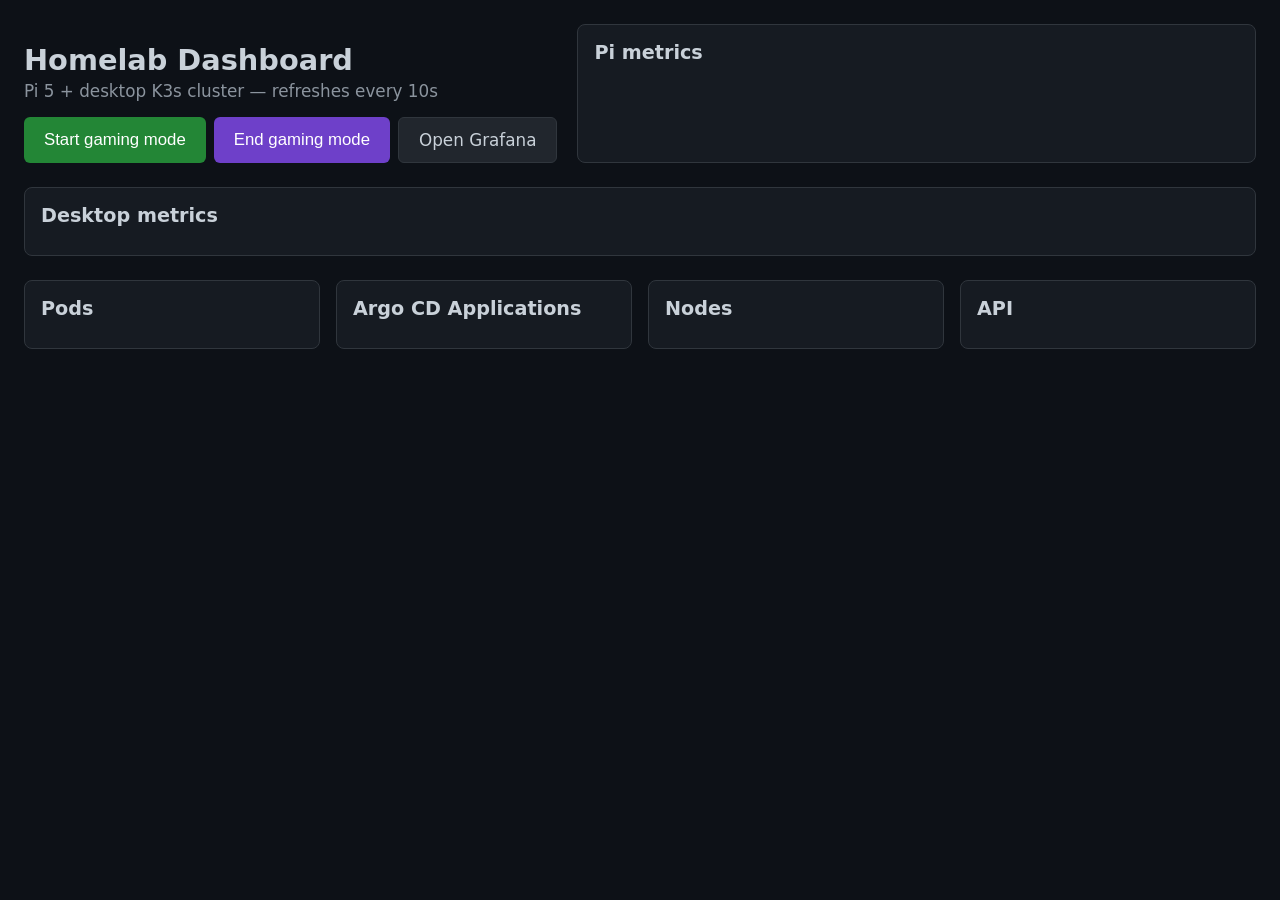
==== apps/dashboard/app/static/index.html @ 510648cd "Add desktop node metrics card alongside Pi metrics Refactored prometheus.py to share query/gather lo" ====
<!doctype html>
<html lang="en">
<head>
<meta charset="utf-8">
<title>Homelab Dashboard</title>
<style>
  :root { color-scheme: dark; }
  body { font-family: -apple-system, system-ui, sans-serif; background: #0d1117; color: #c9d1d9; margin: 0; padding: 24px; font-size: 18px; }
  h1 { font-size: 1.8rem; margin-bottom: 4px; }
  .sub { color: #8b949e; font-size: 1.05rem; }
  .top-row { display: flex; gap: 20px; align-items: stretch; margin-bottom: 24px; flex-wrap: wrap; }
  .top-left { display: flex; flex-direction: column; gap: 16px; flex: 0 0 auto; }
  .top-right { flex: 1; min-width: 320px; }
  .header-actions { display: flex; gap: 8px; flex-wrap: wrap; }
  .grid { display: grid; grid-template-columns: repeat(auto-fit, minmax(280px, 1fr)); gap: 16px; margin-bottom: 24px; align-items: start; }
  .card { background: #161b22; border: 1px solid #30363d; border-radius: 8px; padding: 16px; }
  .card h2 { font-size: 1.2rem; margin: 0 0 12px; color: #c9d1d9; }
  .row { display: flex; justify-content: space-between; align-items: center; padding: 6px 10px; border: 1px solid #21262d; border-radius: 6px; font-size: 1rem; gap: 8px; margin-bottom: 4px; }
  .row:last-child { margin-bottom: 0; }
  .row > span:first-child { overflow: hidden; text-overflow: ellipsis; white-space: nowrap; min-width: 0; }
  .row > span:last-child { flex-shrink: 0; }
  .dot { display: inline-block; width: 10px; height: 10px; border-radius: 50%; margin-right: 8px; }
  .ok { background: #3fb950; }
  .bad { background: #f85149; }
  .warn { background: #d29922; }
  .muted { color: #8b949e; font-size: 0.95rem; }
  button { background: #238636; color: white; border: none; border-radius: 6px; padding: 12px 20px; font-size: 1.05rem; cursor: pointer; }
  button.off { background: #6e40c9; }
  button:disabled { background: #30363d; cursor: not-allowed; }
  .button-link { background: #21262d; color: #c9d1d9; border: 1px solid #30363d; border-radius: 6px; padding: 12px 20px; font-size: 1.05rem; text-decoration: none; display: inline-flex; align-items: center; }
  .button-link:hover { background: #30363d; }
  #gaming-output { white-space: pre-wrap; background: #010409; border: 1px solid #30363d; border-radius: 6px; padding: 12px; margin-top: 12px; font-family: ui-monospace, monospace; font-size: 0.9rem; max-height: 300px; overflow-y: auto; display: none; }
  .stat-grid { display: grid; grid-template-columns: repeat(auto-fit, minmax(150px, 1fr)); gap: 16px; }
  .stat-tile { display: flex; flex-direction: column; justify-content: center; gap: 10px; background: #0d1117; border: 1px solid #21262d; border-left: 3px solid #30363d; border-radius: 6px; padding: 20px; min-height: 140px; }
  .stat-label { font-size: 0.85rem; color: #8b949e; text-transform: uppercase; letter-spacing: 0.04em; }
  .stat-num { font-size: 2.4rem; font-weight: 600; font-variant-numeric: tabular-nums; line-height: 1.15; letter-spacing: -0.01em; }
  .stat-sub { font-size: 0.85rem; color: #8b949e; }
  .bar-track { background: #21262d; border-radius: 6px; height: 7px; overflow: hidden; }
  .bar-fill { height: 100%; border-radius: 6px; transition: width 0.5s ease, background-color 0.5s ease; }
  .compact .stat-tile { padding: 12px; min-height: auto; gap: 6px; }
  .compact .stat-num { font-size: 1.6rem; }
</style>
</head>
<body>
  <div class="top-row">
    <div class="top-left">
      <div class="header">
        <h1>Homelab Dashboard</h1>
        <div class="sub">Pi 5 + desktop K3s cluster — refreshes every 10s</div>
      </div>
      <div class="header-actions">
        <button id="btn-on" onclick="runGaming('on')">Start gaming mode</button>
        <button id="btn-off" class="off" onclick="runGaming('off')">End gaming mode</button>
        <a class="button-link" href="http://grafana.home" target="_blank" rel="noopener">Open Grafana</a>
      </div>
      <div id="gaming-output"></div>
    </div>
    <div class="card top-right">
      <h2>Pi metrics</h2>
      <div id="pi-metrics" class="compact"></div>
    </div>
  </div>

  <div class="card" style="margin-bottom: 24px;">
    <h2>Desktop metrics</h2>
    <div id="desktop-metrics" class="compact"></div>
  </div>

  <div class="grid">
    <div class="card">
      <h2>Pods</h2>
      <div id="pods"></div>
    </div>
    <div class="card">
      <h2>Argo CD Applications</h2>
      <div id="argo-apps"></div>
    </div>
    <div class="card">
      <h2>Nodes</h2>
      <div id="nodes"></div>
    </div>
    <div class="card">
      <h2>API</h2>
      <div id="api-health"></div>
    </div>
  </div>

<script>
function dot(cls) { return `<span class="dot ${cls}"></span>`; }

function fmtBytesPerSec(v) {
  if (v === null || v === undefined) return 'n/a';
  const units = ['B/s', 'KB/s', 'MB/s', 'GB/s'];
  let i = 0;
  while (v >= 1024 && i < units.length - 1) { v /= 1024; i++; }
  return `${v.toFixed(1)} ${units[i]}`;
}

function fmtNum(v, digits = 1) {
  return (v === null || v === undefined) ? 'n/a' : v.toFixed(digits);
}

function severityColor(v, warn, bad) {
  return v == null ? '#8b949e' : (v >= bad ? '#f85149' : (v >= warn ? '#d29922' : '#3fb950'));
}

function bar(pct, color) {
  const clamped = Math.max(0, Math.min(100, pct));
  return `<div class="bar-track"><div class="bar-fill" style="width:${clamped}%;background:${color}"></div></div>`;
}

function renderMetricsCard(elementId, metrics, { cores, showTemp }) {
  const m = metrics || {};
  const loadColor = severityColor(m.load1, cores * 0.5, cores);
  const oomColor = m.oom_kills ? '#f85149' : '#3fb950';

  const tempTile = showTemp ? (() => {
    const tempColor = severityColor(m.cpu_temp_c, 60, 80);
    return `
      <div class="stat-tile" style="border-left-color:${tempColor}">
        <span class="stat-label">CPU temp</span>
        <span class="stat-num" style="color:${tempColor}">${m.cpu_temp_c != null ? m.cpu_temp_c.toFixed(1) + ' °C' : 'n/a'}</span>
        ${bar(m.cpu_temp_c != null ? m.cpu_temp_c : 0, tempColor)}
      </div>
    `;
  })() : '';

  document.getElementById(elementId).innerHTML = `
    <div class="stat-grid">
      ${tempTile}
      <div class="stat-tile" style="border-left-color:${loadColor}">
        <span class="stat-label">Load (1m)</span>
        <span class="stat-num" style="color:${loadColor}">${fmtNum(m.load1)}</span>
        ${bar(m.load1 != null ? (m.load1 / cores) * 100 : 0, loadColor)}
        <span class="stat-sub">5m ${fmtNum(m.load5)} · 15m ${fmtNum(m.load15)}</span>
      </div>
      <div class="stat-tile" style="border-left-color:#58a6ff">
        <span class="stat-label">Network RX / TX</span>
        <span class="stat-num">${fmtBytesPerSec(m.net_rx_bytes_per_sec)}</span>
        <span class="stat-sub">TX ${fmtBytesPerSec(m.net_tx_bytes_per_sec)}</span>
      </div>
      <div class="stat-tile" style="border-left-color:#58a6ff">
        <span class="stat-label">Disk read / write</span>
        <span class="stat-num">${fmtBytesPerSec(m.disk_read_bytes_per_sec)}</span>
        <span class="stat-sub">write ${fmtBytesPerSec(m.disk_write_bytes_per_sec)}</span>
      </div>
      <div class="stat-tile" style="border-left-color:${oomColor}">
        <span class="stat-label">OOM kills</span>
        <span class="stat-num" style="color:${oomColor}">${m.oom_kills != null ? m.oom_kills : 'n/a'}</span>
      </div>
    </div>
  `;
}

async function refresh() {
  try {
    const res = await fetch('/api/status');
    const data = await res.json();

    document.getElementById('nodes').innerHTML = data.nodes.map(n => `
      <div class="row">
        <span>${dot(n.ready ? 'ok' : 'bad')}${n.name}</span>
        <span class="muted">${n.ready ? 'Ready' : 'NotReady'}${n.schedulable ? '' : ', cordoned'}</span>
      </div>
    `).join('') || '<div class="muted">no data</div>';

    document.getElementById('argo-apps').innerHTML = data.argo_apps.map(a => `
      <div class="row">
        <span>${dot(a.sync_status === 'Synced' && a.health_status === 'Healthy' ? 'ok' : 'warn')}${a.name}</span>
        <span class="muted">${a.sync_status} / ${a.health_status}</span>
      </div>
    `).join('') || '<div class="muted">no data</div>';

    const api = data.api_health;
    document.getElementById('api-health').innerHTML = api.reachable
      ? `<div class="row">${dot(api.status_code === 200 ? 'ok' : 'bad')}api.home/health<span class="muted">HTTP ${api.status_code}</span></div>`
      : `<div class="row">${dot('bad')}api.home/health<span class="muted">unreachable</span></div>`;

    const podsByStatus = {};
    data.pods.forEach(p => {
      const key = p.phase === 'Running' && p.ready === p.total ? 'ok' : (p.phase === 'Succeeded' ? 'muted' : 'bad');
      podsByStatus[key] = (podsByStatus[key] || 0) + 1;
    });
    document.getElementById('pods').innerHTML = data.pods.map(p => `
      <div class="row">
        <span title="${p.name}">${dot(p.phase === 'Running' && p.ready === p.total ? 'ok' : (p.phase === 'Succeeded' ? 'ok' : 'bad'))}${p.name}</span>
        <span class="muted">${p.namespace} · ${p.ready}/${p.total} · ${p.node || '?'}</span>
      </div>
    `).join('') || '<div class="muted">no data</div>';

    renderMetricsCard('pi-metrics', data.pi_metrics, { cores: 4, showTemp: true });
    renderMetricsCard('desktop-metrics', data.desktop_metrics, { cores: 28, showTemp: false });

    document.getElementById('btn-on').disabled = data.gaming_mode_active;
    document.getElementById('btn-off').disabled = !data.gaming_mode_active;
  } catch (e) {
    console.error('status refresh failed', e);
  }
}

async function runGaming(action) {
  const btnOn = document.getElementById('btn-on');
  const btnOff = document.getElementById('btn-off');
  const output = document.getElementById('gaming-output');
  btnOn.disabled = true;
  btnOff.disabled = true;
  output.style.display = 'block';
  output.textContent = `Running ${action === 'on' ? 'pregame' : 'postgame'}.ps1 over SSH — this can take up to ${action === 'on' ? '2' : '3'} minutes...`;

  try {
    const res = await fetch(`/api/gaming/${action}`, { method: 'POST' });
    const data = await res.json();
    output.textContent = (data.success ? '✔ succeeded\n\n' : '✘ failed\n\n') + (data.output || '');
  } catch (e) {
    output.textContent = 'Request failed: ' + e;
  } finally {
    btnOn.disabled = false;
    btnOff.disabled = false;
    refresh();
  }
}

refresh();
setInterval(refresh, 10000);
</script>
</body>
</html>
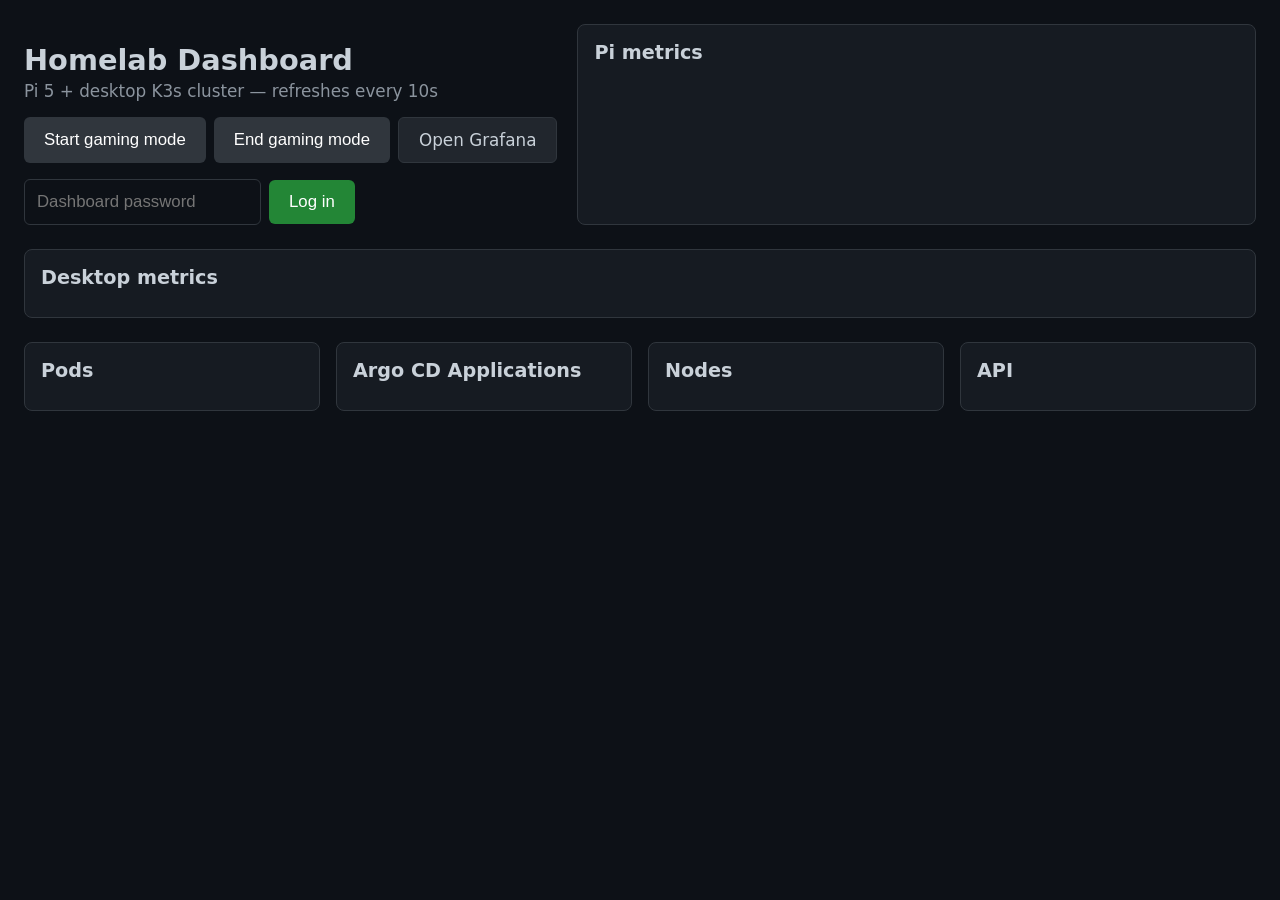
==== commit c3b56399: "Require a session for the gaming-mode endpoints /api/gaming/on and /api/gaming/off SSH to the deskto" ====
--- a/apps/dashboard/app/static/index.html
+++ b/apps/dashboard/app/static/index.html
@@ -29,6 +29,10 @@
   button:disabled { background: #30363d; cursor: not-allowed; }
   .button-link { background: #21262d; color: #c9d1d9; border: 1px solid #30363d; border-radius: 6px; padding: 12px 20px; font-size: 1.05rem; text-decoration: none; display: inline-flex; align-items: center; }
   .button-link:hover { background: #30363d; }
+  #login-row { display: none; gap: 8px; align-items: center; flex-wrap: wrap; }
+  #login-row input { background: #0d1117; color: #c9d1d9; border: 1px solid #30363d; border-radius: 6px; padding: 12px; font-size: 1.05rem; }
+  #login-error { color: #f85149; font-size: 0.95rem; }
+  #auth-note { color: #8b949e; font-size: 0.95rem; display: none; }
   #gaming-output { white-space: pre-wrap; background: #010409; border: 1px solid #30363d; border-radius: 6px; padding: 12px; margin-top: 12px; font-family: ui-monospace, monospace; font-size: 0.9rem; max-height: 300px; overflow-y: auto; display: none; }
   .stat-grid { display: grid; grid-template-columns: repeat(auto-fit, minmax(150px, 1fr)); gap: 16px; }
   .stat-tile { display: flex; flex-direction: column; justify-content: center; gap: 10px; background: #0d1117; border: 1px solid #21262d; border-left: 3px solid #30363d; border-radius: 6px; padding: 20px; min-height: 140px; }
@@ -52,7 +56,14 @@
         <button id="btn-on" onclick="runGaming('on')">Start gaming mode</button>
         <button id="btn-off" class="off" onclick="runGaming('off')">End gaming mode</button>
         <a class="button-link" href="http://grafana.home" target="_blank" rel="noopener">Open Grafana</a>
-      </div>
+        <button id="btn-logout" class="button-link" onclick="logout()" style="display:none;">Log out</button>
+      </div>
+      <form id="login-row" onsubmit="login(event)">
+        <input id="login-password" type="password" autocomplete="current-password" placeholder="Dashboard password">
+        <button type="submit">Log in</button>
+        <span id="login-error"></span>
+      </form>
+      <div id="auth-note"></div>
       <div id="gaming-output"></div>
     </div>
     <div class="card top-right">
@@ -63,6 +74,7 @@
 
   <div class="card" style="margin-bottom: 24px;">
     <h2>Desktop metrics</h2>
+    <div id="cross-node-status" style="margin-bottom: 12px;"></div>
     <div id="desktop-metrics" class="compact"></div>
   </div>
 
@@ -191,10 +203,88 @@
     renderMetricsCard('pi-metrics', data.pi_metrics, { cores: 4, showTemp: true });
     renderMetricsCard('desktop-metrics', data.desktop_metrics, { cores: 28, showTemp: false });
 
-    document.getElementById('btn-on').disabled = data.gaming_mode_active;
-    document.getElementById('btn-off').disabled = !data.gaming_mode_active;
+    const crossNode = data.cross_node_status;
+    const crossNodeDot = crossNode === 'up' ? 'ok' : (crossNode === 'down' ? 'bad' : 'warn');
+    const crossNodeLabel = crossNode === 'up' ? 'Up' : (crossNode === 'down' ? 'Down — pods here can\'t reach the Pi' : 'Unknown — no desktop pods to check right now');
+    document.getElementById('cross-node-status').innerHTML = `
+      <div class="row">
+        <span>${dot(crossNodeDot)}Cross-node networking</span>
+        <span class="muted">${crossNodeLabel}</span>
+      </div>
+    `;
+
+    gamingModeActive = data.gaming_mode_active;
+    applyAuthState();
   } catch (e) {
     console.error('status refresh failed', e);
+  }
+}
+
+// Sent with every state-changing request. The JSON content type is what
+// makes these non-simple, so a cross-origin copy of this call has to clear
+// a preflight the server never answers - a second line behind the session
+// cookie, not a replacement for it.
+const JSON_POST = { method: 'POST', headers: { 'Content-Type': 'application/json' }, body: '{}' };
+
+let authed = false;
+let authConfigured = true;
+let gamingModeActive = false;
+
+function applyAuthState() {
+  document.getElementById('btn-on').disabled = !authed || gamingModeActive;
+  document.getElementById('btn-off').disabled = !authed || !gamingModeActive;
+  document.getElementById('btn-logout').style.display = authed ? 'inline-flex' : 'none';
+  document.getElementById('login-row').style.display = (!authed && authConfigured) ? 'flex' : 'none';
+
+  const note = document.getElementById('auth-note');
+  if (!authConfigured) {
+    note.style.display = 'block';
+    note.textContent = 'Gaming mode is unavailable: the dashboard-auth Secret has not been applied. See docs/dashboard.md.';
+  } else {
+    note.style.display = 'none';
+  }
+}
+
+async function refreshSession() {
+  try {
+    const res = await fetch('/api/session');
+    const data = await res.json();
+    authed = data.authenticated;
+    authConfigured = data.configured;
+  } catch (e) {
+    authed = false;
+  }
+  applyAuthState();
+}
+
+async function login(event) {
+  event.preventDefault();
+  const input = document.getElementById('login-password');
+  const error = document.getElementById('login-error');
+  error.textContent = '';
+
+  try {
+    const res = await fetch('/api/login', {
+      method: 'POST',
+      headers: { 'Content-Type': 'application/json' },
+      body: JSON.stringify({ password: input.value }),
+    });
+    if (!res.ok) {
+      error.textContent = res.status === 401 ? 'Incorrect password.' : `Login failed (HTTP ${res.status}).`;
+      return;
+    }
+    input.value = '';
+    await refreshSession();
+  } catch (e) {
+    error.textContent = 'Login request failed: ' + e;
+  }
+}
+
+async function logout() {
+  try {
+    await fetch('/api/logout', JSON_POST);
+  } finally {
+    await refreshSession();
   }
 }
 
@@ -208,18 +298,24 @@
   output.textContent = `Running ${action === 'on' ? 'pregame' : 'postgame'}.ps1 over SSH — this can take up to ${action === 'on' ? '2' : '3'} minutes...`;
 
   try {
-    const res = await fetch(`/api/gaming/${action}`, { method: 'POST' });
+    const res = await fetch(`/api/gaming/${action}`, JSON_POST);
+    if (res.status === 401) {
+      output.textContent = 'Session expired — log in again.';
+      await refreshSession();
+      return;
+    }
     const data = await res.json();
     output.textContent = (data.success ? '✔ succeeded\n\n' : '✘ failed\n\n') + (data.output || '');
   } catch (e) {
     output.textContent = 'Request failed: ' + e;
   } finally {
-    btnOn.disabled = false;
-    btnOff.disabled = false;
+    applyAuthState();
     refresh();
   }
 }
 
+applyAuthState();
+refreshSession();
 refresh();
 setInterval(refresh, 10000);
 </script>
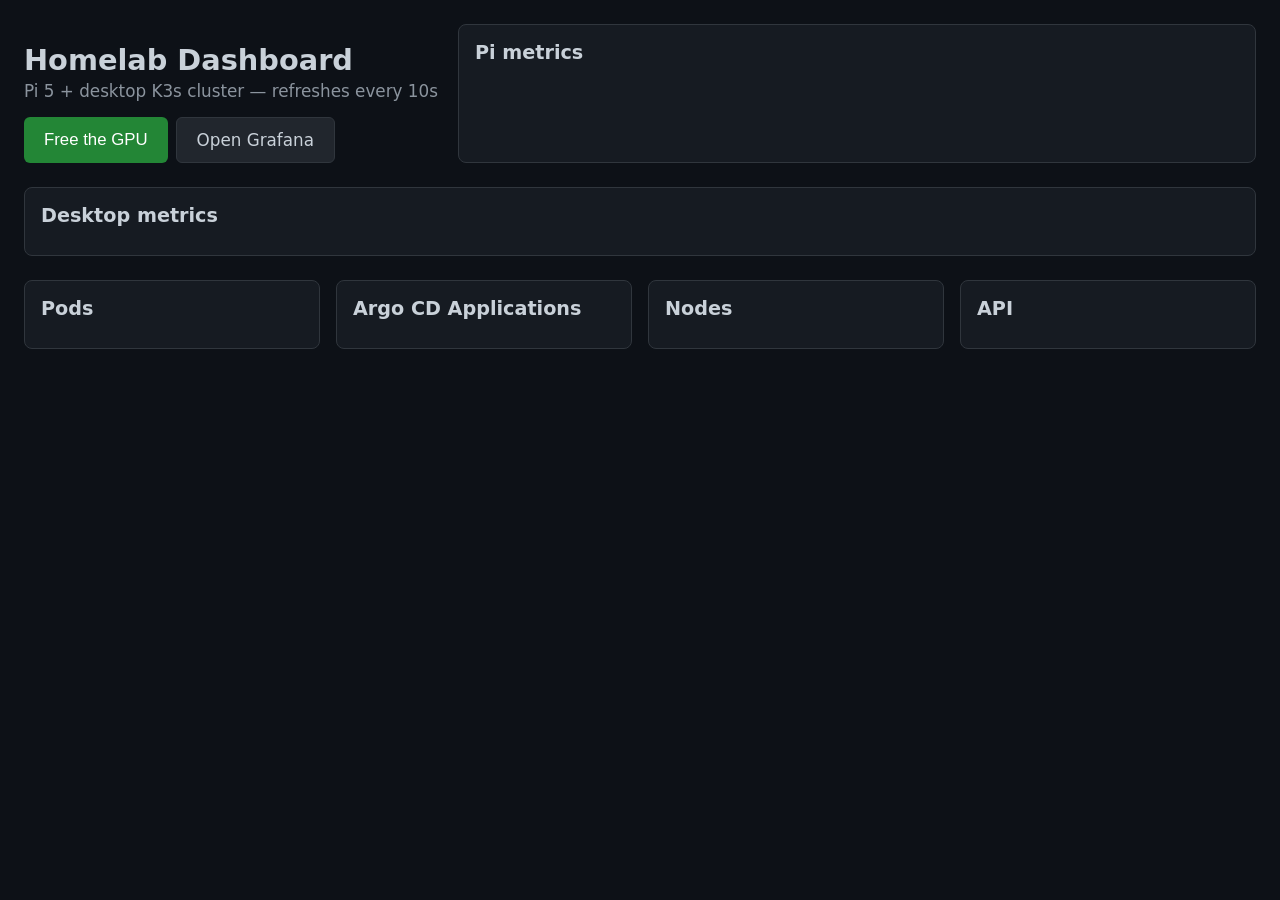
==== commit 42151d79: "Replace gaming mode's SSH path with an Ollama API call Both scripts cordoned and drained desktop-j1g" ====
--- a/apps/dashboard/app/static/index.html
+++ b/apps/dashboard/app/static/index.html
@@ -33,7 +33,7 @@
   #login-row input { background: #0d1117; color: #c9d1d9; border: 1px solid #30363d; border-radius: 6px; padding: 12px; font-size: 1.05rem; }
   #login-error { color: #f85149; font-size: 0.95rem; }
   #auth-note { color: #8b949e; font-size: 0.95rem; display: none; }
-  #gaming-output { white-space: pre-wrap; background: #010409; border: 1px solid #30363d; border-radius: 6px; padding: 12px; margin-top: 12px; font-family: ui-monospace, monospace; font-size: 0.9rem; max-height: 300px; overflow-y: auto; display: none; }
+  #gpu-output { white-space: pre-wrap; background: #010409; border: 1px solid #30363d; border-radius: 6px; padding: 12px; margin-top: 12px; font-family: ui-monospace, monospace; font-size: 0.9rem; max-height: 300px; overflow-y: auto; display: none; }
   .stat-grid { display: grid; grid-template-columns: repeat(auto-fit, minmax(150px, 1fr)); gap: 16px; }
   .stat-tile { display: flex; flex-direction: column; justify-content: center; gap: 10px; background: #0d1117; border: 1px solid #21262d; border-left: 3px solid #30363d; border-radius: 6px; padding: 20px; min-height: 140px; }
   .stat-label { font-size: 0.85rem; color: #8b949e; text-transform: uppercase; letter-spacing: 0.04em; }
@@ -53,8 +53,7 @@
         <div class="sub">Pi 5 + desktop K3s cluster — refreshes every 10s</div>
       </div>
       <div class="header-actions">
-        <button id="btn-on" onclick="runGaming('on')">Start gaming mode</button>
-        <button id="btn-off" class="off" onclick="runGaming('off')">End gaming mode</button>
+        <button id="btn-release" onclick="releaseGpu()">Free the GPU</button>
         <a class="button-link" href="http://grafana.home" target="_blank" rel="noopener">Open Grafana</a>
         <button id="btn-logout" class="button-link" onclick="logout()" style="display:none;">Log out</button>
       </div>
@@ -64,7 +63,7 @@
         <span id="login-error"></span>
       </form>
       <div id="auth-note"></div>
-      <div id="gaming-output"></div>
+      <div id="gpu-output"></div>
     </div>
     <div class="card top-right">
       <h2>Pi metrics</h2>
@@ -213,7 +212,7 @@
       </div>
     `;
 
-    gamingModeActive = data.gaming_mode_active;
+    gpuModels = data.gpu_models;
     applyAuthState();
   } catch (e) {
     console.error('status refresh failed', e);
@@ -228,11 +227,19 @@
 
 let authed = false;
 let authConfigured = true;
-let gamingModeActive = false;
+let gpuModels = null;
 
 function applyAuthState() {
-  document.getElementById('btn-on').disabled = !authed || gamingModeActive;
-  document.getElementById('btn-off').disabled = !authed || !gamingModeActive;
+  // Enabled whenever you are logged in, including when nothing is
+  // resident. Ollama evicts on its own after an idle period, so pressing
+  // this on an already-idle GPU is a harmless no-op rather than an error,
+  // and greying it out would only raise the question of why.
+  const btn = document.getElementById('btn-release');
+  btn.disabled = !authed;
+  const n = Array.isArray(gpuModels) ? gpuModels.length : null;
+  btn.textContent = n === null ? 'Free the GPU'
+    : n === 0 ? 'Free the GPU (idle)'
+    : 'Free the GPU (' + n + ' model' + (n > 1 ? 's' : '') + ' resident)';
   document.getElementById('btn-logout').style.display = authed ? 'inline-flex' : 'none';
   document.getElementById('login-row').style.display = (!authed && authConfigured) ? 'flex' : 'none';
 
@@ -288,24 +295,37 @@
   }
 }
 
-async function runGaming(action) {
-  const btnOn = document.getElementById('btn-on');
-  const btnOff = document.getElementById('btn-off');
-  const output = document.getElementById('gaming-output');
-  btnOn.disabled = true;
-  btnOff.disabled = true;
+async function releaseGpu() {
+  const btn = document.getElementById('btn-release');
+  const output = document.getElementById('gpu-output');
+  btn.disabled = true;
   output.style.display = 'block';
-  output.textContent = `Running ${action === 'on' ? 'pregame' : 'postgame'}.ps1 over SSH — this can take up to ${action === 'on' ? '2' : '3'} minutes...`;
-
-  try {
-    const res = await fetch(`/api/gaming/${action}`, JSON_POST);
+  output.textContent = 'Evicting resident models from VRAM...';
+
+  try {
+    const res = await fetch('/api/gpu/release', JSON_POST);
     if (res.status === 401) {
       output.textContent = 'Session expired — log in again.';
       await refreshSession();
       return;
     }
     const data = await res.json();
-    output.textContent = (data.success ? '✔ succeeded\n\n' : '✘ failed\n\n') + (data.output || '');
+    if (res.status === 502) {
+      output.textContent = '✘ ' + (data.detail || 'Ollama unreachable');
+      return;
+    }
+    const gb = (data.vram_freed_bytes || 0) / 1073741824;
+    if (data.success && data.evicted.length === 0) {
+      output.textContent = '✔ GPU was already idle — nothing resident.';
+    } else if (data.success) {
+      output.textContent = '✔ Freed ' + gb.toFixed(1) + ' GB — evicted ' + data.evicted.join(', ') + '.';
+    } else {
+      output.textContent = '✘ Still resident: ' + data.still_loaded.join(', ')
+        + '
+
+' + (data.errors || []).join('
+');
+    }
   } catch (e) {
     output.textContent = 'Request failed: ' + e;
   } finally {
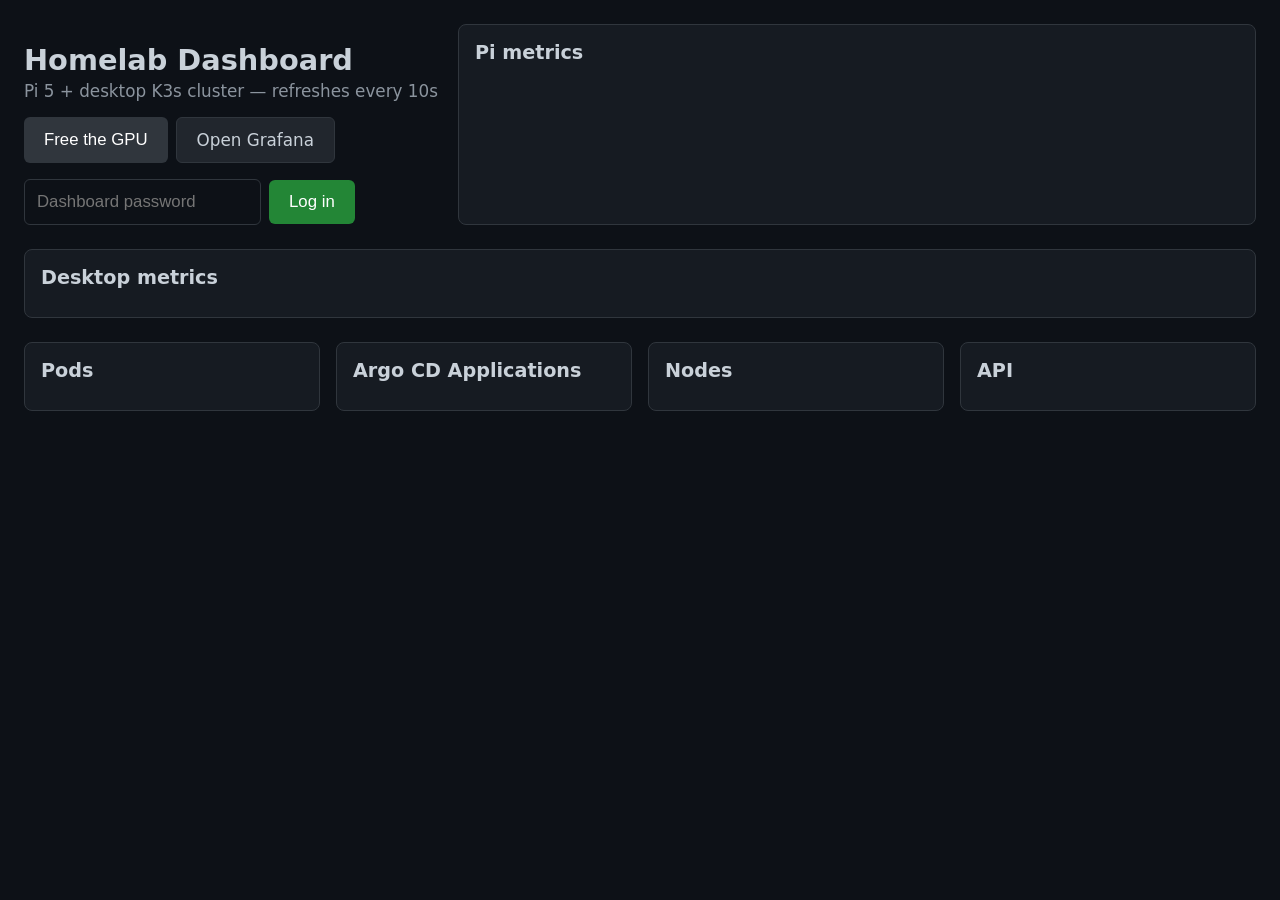
==== commit e8e0377e: "Fix the dashboard JS broken by escaped newlines The page rendered nothing. A SyntaxError killed the " ====
--- a/apps/dashboard/app/static/index.html
+++ b/apps/dashboard/app/static/index.html
@@ -246,7 +246,7 @@
   const note = document.getElementById('auth-note');
   if (!authConfigured) {
     note.style.display = 'block';
-    note.textContent = 'Gaming mode is unavailable: the dashboard-auth Secret has not been applied. See docs/dashboard.md.';
+    note.textContent = 'The GPU control is unavailable: the dashboard-auth Secret has not been applied. See docs/dashboard.md.';
   } else {
     note.style.display = 'none';
   }
@@ -320,11 +320,9 @@
     } else if (data.success) {
       output.textContent = '✔ Freed ' + gb.toFixed(1) + ' GB — evicted ' + data.evicted.join(', ') + '.';
     } else {
+      const nl = String.fromCharCode(10);
       output.textContent = '✘ Still resident: ' + data.still_loaded.join(', ')
-        + '
-
-' + (data.errors || []).join('
-');
+        + nl + nl + (data.errors || []).join(nl);
     }
   } catch (e) {
     output.textContent = 'Request failed: ' + e;
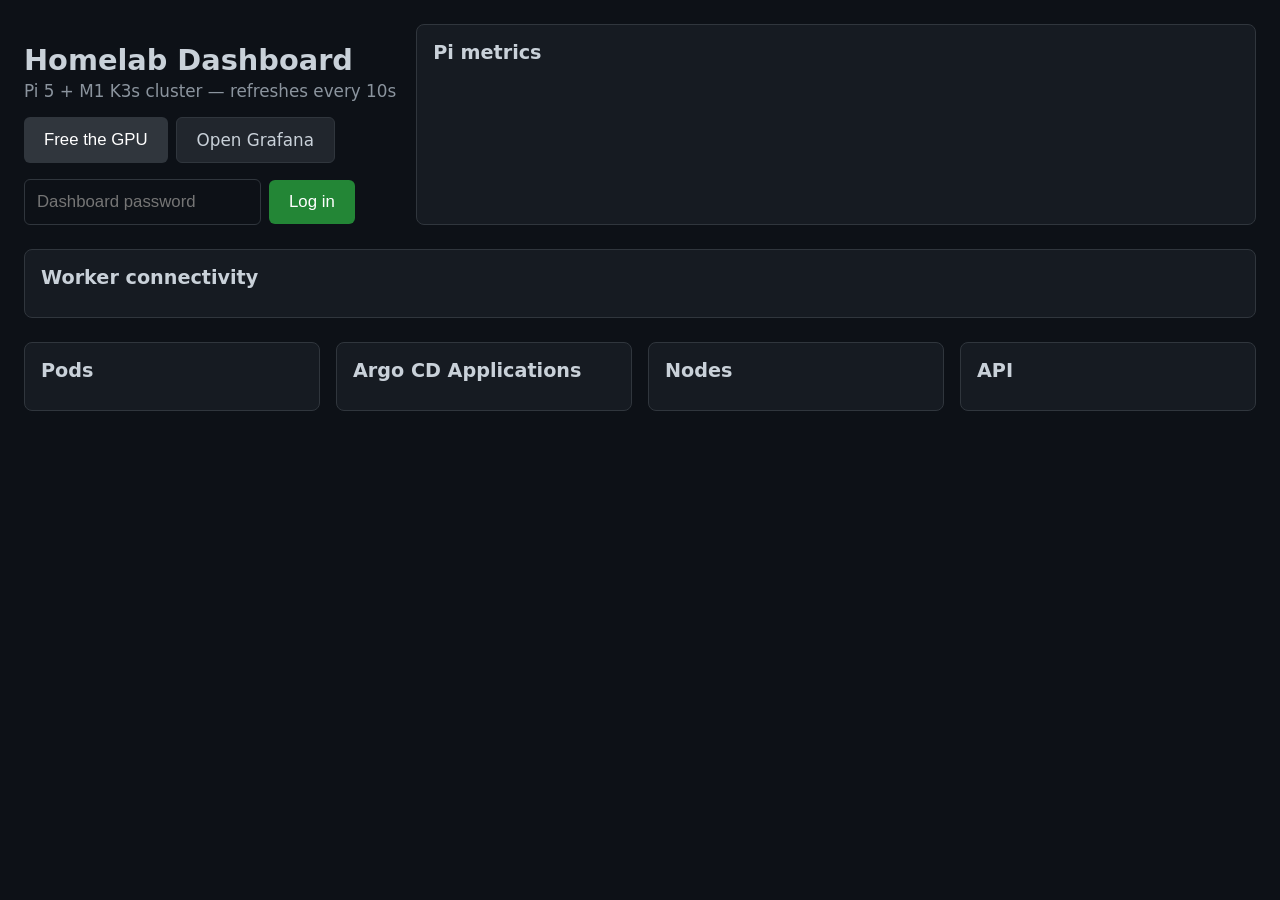
==== commit bf6b34c0: "Fix dashboard monitoring after M1 worker migration" ====
--- a/apps/dashboard/app/static/index.html
+++ b/apps/dashboard/app/static/index.html
@@ -50,7 +50,7 @@
     <div class="top-left">
       <div class="header">
         <h1>Homelab Dashboard</h1>
-        <div class="sub">Pi 5 + desktop K3s cluster — refreshes every 10s</div>
+        <div class="sub">Pi 5 + M1 K3s cluster — refreshes every 10s</div>
       </div>
       <div class="header-actions">
         <button id="btn-release" onclick="releaseGpu()">Free the GPU</button>
@@ -72,9 +72,8 @@
   </div>
 
   <div class="card" style="margin-bottom: 24px;">
-    <h2>Desktop metrics</h2>
+    <h2>Worker connectivity</h2>
     <div id="cross-node-status" style="margin-bottom: 12px;"></div>
-    <div id="desktop-metrics" class="compact"></div>
   </div>
 
   <div class="grid">
@@ -200,14 +199,13 @@
     `).join('') || '<div class="muted">no data</div>';
 
     renderMetricsCard('pi-metrics', data.pi_metrics, { cores: 4, showTemp: true });
-    renderMetricsCard('desktop-metrics', data.desktop_metrics, { cores: 28, showTemp: false });
 
     const crossNode = data.cross_node_status;
     const crossNodeDot = crossNode === 'up' ? 'ok' : (crossNode === 'down' ? 'bad' : 'warn');
-    const crossNodeLabel = crossNode === 'up' ? 'Up' : (crossNode === 'down' ? 'Down — pods here can\'t reach the Pi' : 'Unknown — no desktop pods to check right now');
+    const crossNodeLabel = crossNode === 'up' ? 'Worker pod scrapes succeeding' : (crossNode === 'down' ? 'A worker pod scrape is failing' : 'Unknown � no worker scrape data or monitoring unavailable');
     document.getElementById('cross-node-status').innerHTML = `
       <div class="row">
-        <span>${dot(crossNodeDot)}Cross-node networking</span>
+        <span>${dot(crossNodeDot)}Cross-node scrape health</span>
         <span class="muted">${crossNodeLabel}</span>
       </div>
     `;
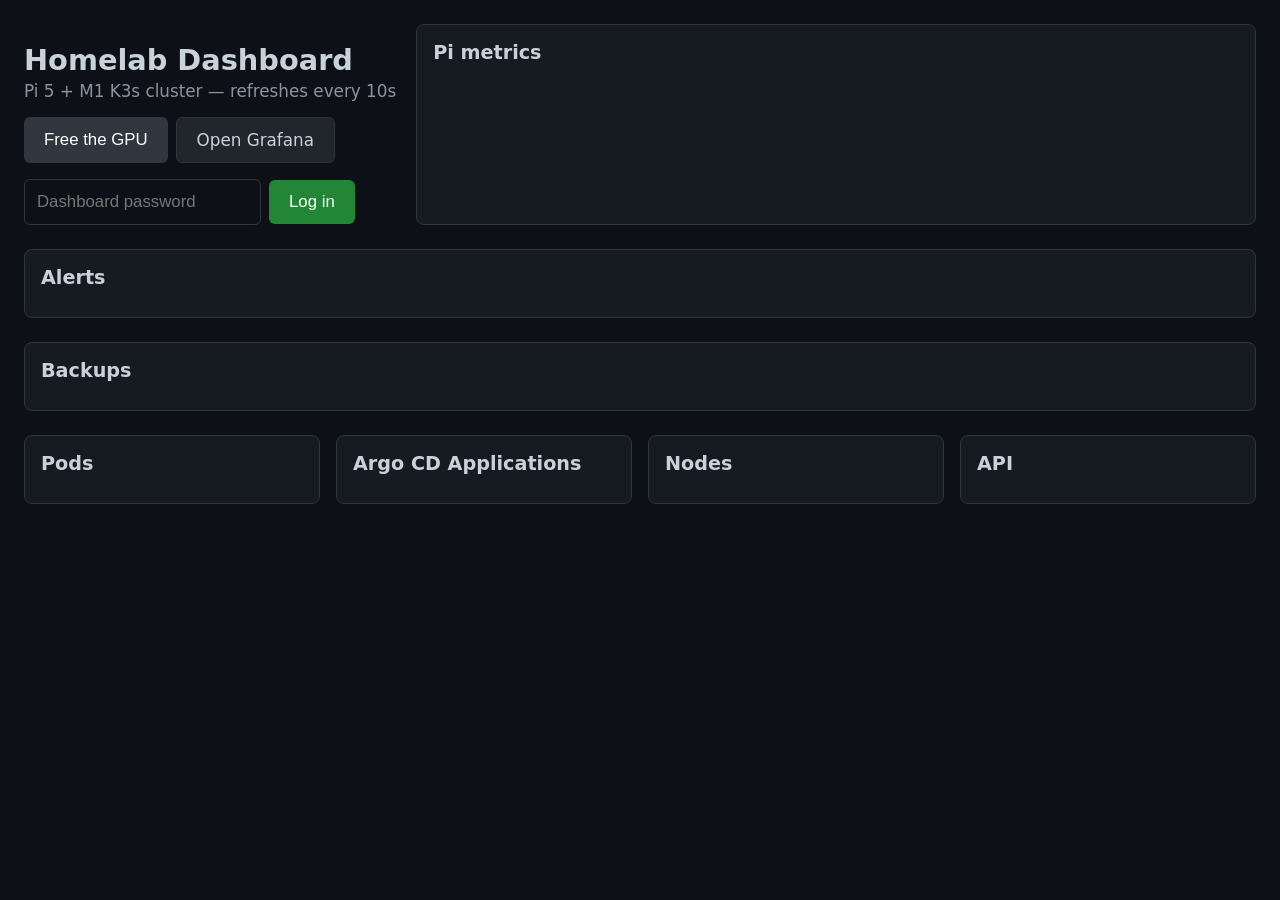
==== commit 3e17ace0: "Show backups, alerts and per-node pod counts on the dashboard Three things the page could not tell y" ====
--- a/apps/dashboard/app/static/index.html
+++ b/apps/dashboard/app/static/index.html
@@ -72,8 +72,14 @@
   </div>
 
   <div class="card" style="margin-bottom: 24px;">
-    <h2>Worker connectivity</h2>
-    <div id="cross-node-status" style="margin-bottom: 12px;"></div>
+    <h2>Alerts</h2>
+    <div id="alerts"></div>
+  </div>
+
+  <div class="card" style="margin-bottom: 24px;">
+    <h2>Backups</h2>
+    <div id="backups"></div>
+    <div id="cross-node-status" style="margin-top: 12px;"></div>
   </div>
 
   <div class="grid">
@@ -167,12 +173,22 @@
     const res = await fetch('/api/status');
     const data = await res.json();
 
-    document.getElementById('nodes').innerHTML = data.nodes.map(n => `
+    // Pod count per node. A node can be Ready, untainted and running
+    // nothing at all - nothing reschedules onto a new node on its own -
+    // and "Ready" alone hides that completely.
+    const perNode = data.pods_per_node || {};
+    document.getElementById('nodes').innerHTML = data.nodes.map(n => {
+      const count = perNode[n.name];
+      const idle = n.ready && count === 0;
+      const state = n.ready ? (idle ? 'warn' : 'ok') : 'bad';
+      const detail = !n.ready ? 'NotReady'
+        : (idle ? 'Ready but running nothing' : `Ready · ${count} pod${count === 1 ? '' : 's'}`);
+      return `
       <div class="row">
-        <span>${dot(n.ready ? 'ok' : 'bad')}${n.name}</span>
-        <span class="muted">${n.ready ? 'Ready' : 'NotReady'}${n.schedulable ? '' : ', cordoned'}</span>
-      </div>
-    `).join('') || '<div class="muted">no data</div>';
+        <span>${dot(state)}${n.name}</span>
+        <span class="muted">${detail}${n.schedulable ? '' : ', cordoned'}</span>
+      </div>`;
+    }).join('') || '<div class="muted">no data</div>';
 
     document.getElementById('argo-apps').innerHTML = data.argo_apps.map(a => `
       <div class="row">
@@ -202,7 +218,10 @@
 
     const crossNode = data.cross_node_status;
     const crossNodeDot = crossNode === 'up' ? 'ok' : (crossNode === 'down' ? 'bad' : 'warn');
-    const crossNodeLabel = crossNode === 'up' ? 'Worker pod scrapes succeeding' : (crossNode === 'down' ? 'A worker pod scrape is failing' : 'Unknown � no worker scrape data or monitoring unavailable');
+    // "Unknown" here almost always means the worker is running no scraped
+    // pods, not that monitoring is broken. Saying so is more useful than
+    // reporting an absence the reader has to interpret.
+    const crossNodeLabel = crossNode === 'up' ? 'Worker pod scrapes succeeding' : (crossNode === 'down' ? 'A worker pod scrape is failing' : 'No scraped pods on a worker node yet');
     document.getElementById('cross-node-status').innerHTML = `
       <div class="row">
         <span>${dot(crossNodeDot)}Cross-node scrape health</span>
@@ -210,6 +229,56 @@
       </div>
     `;
 
+    // Alerts. null means Alertmanager could not be reached, which must not
+    // look like 'nothing is firing' on a page whose job is to tell you
+    // something is wrong.
+    const alerts = data.alerts;
+    document.getElementById('alerts').innerHTML =
+      alerts === null
+        ? `<div class="row">${dot('warn')}Alertmanager unreachable<span class="muted">cannot tell what is firing</span></div>`
+        : (alerts.length === 0
+          ? `<div class="row">${dot('ok')}Nothing firing<span class="muted">${'all clear'}</span></div>`
+          : alerts.map(a => `
+      <div class="row">
+        <span>${dot(a.severity === 'critical' ? 'bad' : 'warn')}${a.name}</span>
+        <span class="muted">${a.summary || a.severity || a.state}</span>
+      </div>`).join(''));
+
+    // Backups. Age is the headline because it stays true whatever went
+    // wrong; the exit code only describes runs that actually happened.
+    const b = data.backup || {};
+    const backupRows = [];
+    const age = b.backup_age_hours;
+    if (age === null || age === undefined) {
+      backupRows.push([dot('bad'), 'Last backup', 'no data - nothing is reporting']);
+    } else {
+      const d = age > 26 ? 'bad' : (age > 12 ? 'warn' : 'ok');
+      backupRows.push([dot(d), 'Last backup', `${fmtNum(age, 1)} h ago` + (age > 26 ? ' - overdue' : '')]);
+    }
+    const exitCode = b.backup_last_exit_code;
+    if (exitCode !== null && exitCode !== undefined) {
+      backupRows.push([dot(exitCode === 0 ? 'ok' : 'bad'), 'Last run exit code',
+        exitCode === 0 ? '0' : `${exitCode} - the log may still read "succeeded"`]);
+    }
+    if (b.backup_repository_readable !== null && b.backup_repository_readable !== undefined) {
+      backupRows.push([dot(b.backup_repository_readable === 1 ? 'ok' : 'bad'), 'Repository',
+        b.backup_repository_readable === 1 ? 'readable' : 'restic could not list it']);
+    }
+    if (b.backup_snapshot_count !== null && b.backup_snapshot_count !== undefined) {
+      backupRows.push(['', 'Snapshots', `${fmtNum(b.backup_snapshot_count, 0)}`]);
+    }
+    const reportAge = b.backup_report_age_hours;
+    if (reportAge !== null && reportAge !== undefined && reportAge > 3) {
+      backupRows.push([dot('warn'), 'Reporter', `${fmtNum(reportAge, 1)} h stale - figures above may be out of date`]);
+    }
+    const inference = b.inference_reachable;
+    if (inference !== null && inference !== undefined) {
+      backupRows.push([dot(inference === 1 ? 'ok' : 'warn'), 'Inference (desktop)',
+        inference === 1 ? 'reachable' : 'unreachable - desktop asleep or Ollama down']);
+    }
+    document.getElementById('backups').innerHTML = backupRows.map(
+      ([d, label, detail]) => `<div class="row"><span>${d}${label}</span><span class="muted">${detail}</span></div>`
+    ).join('');
     gpuModels = data.gpu_models;
     applyAuthState();
   } catch (e) {
